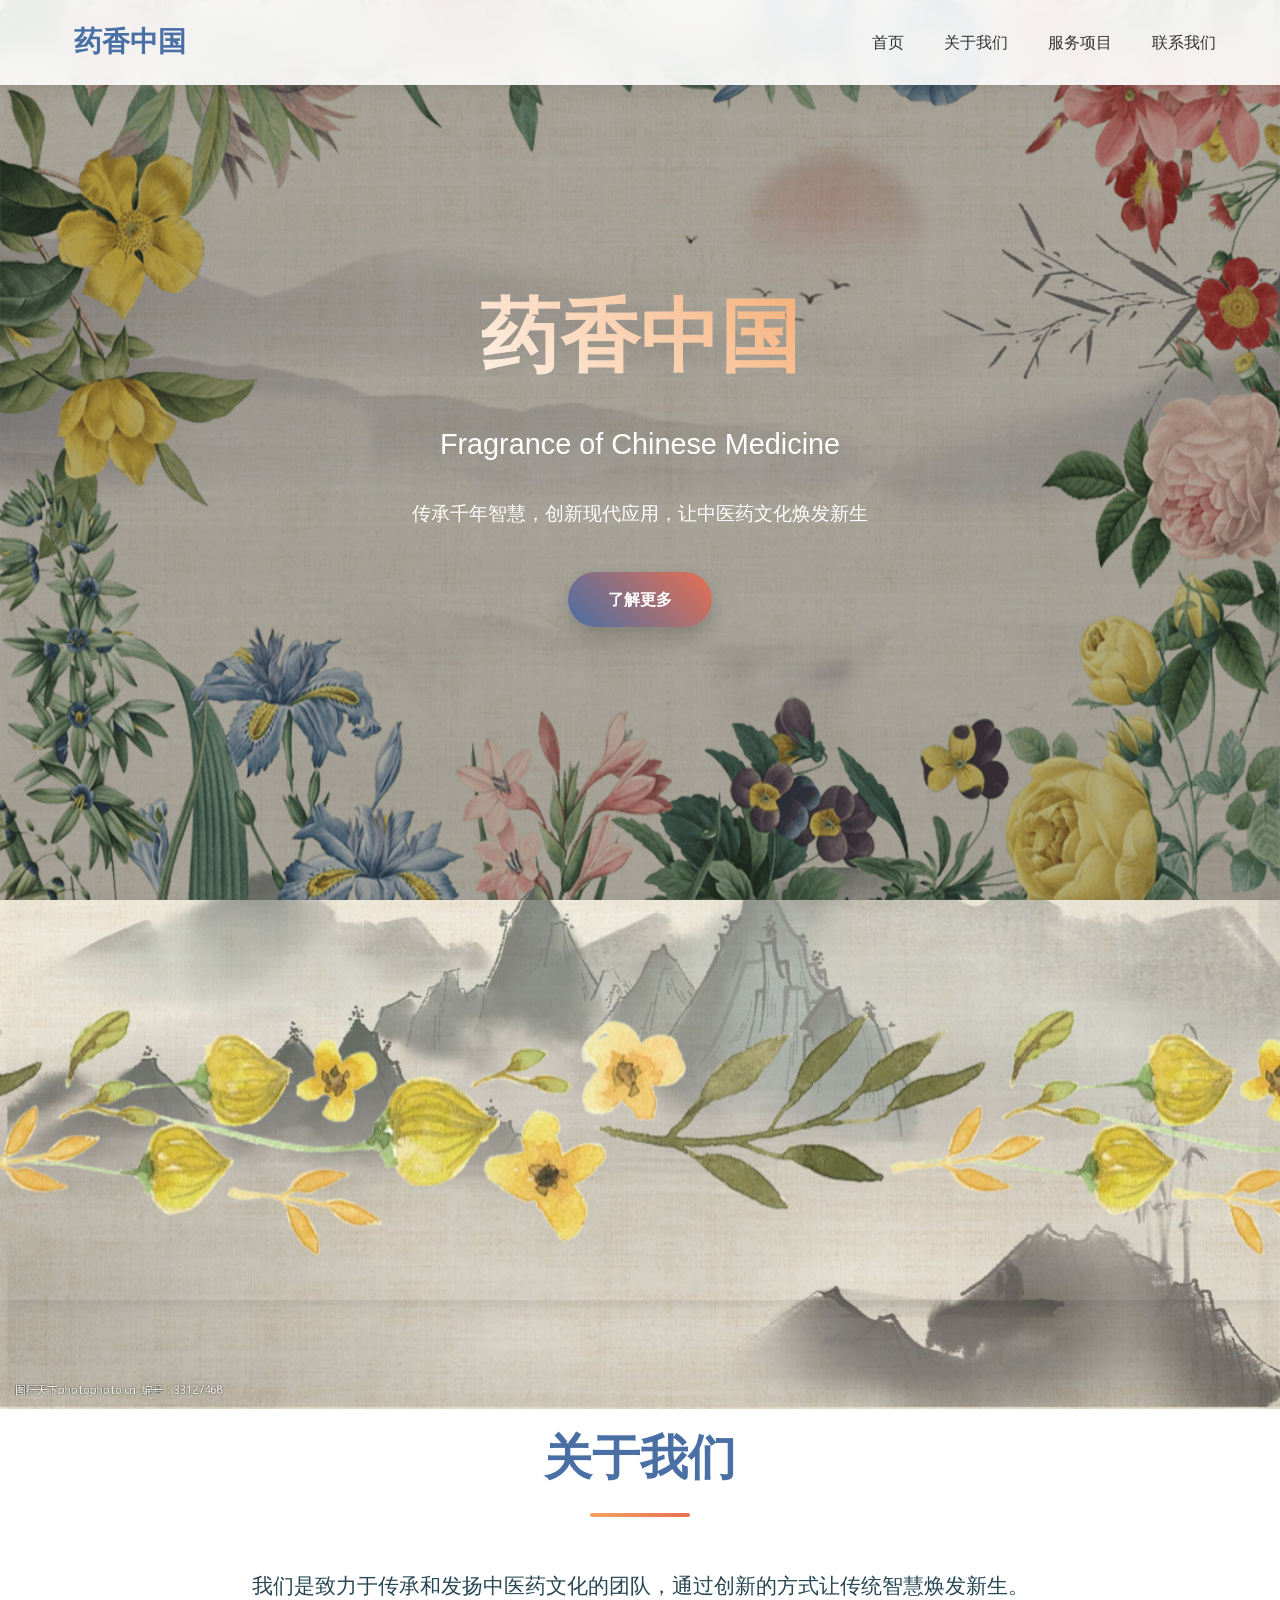
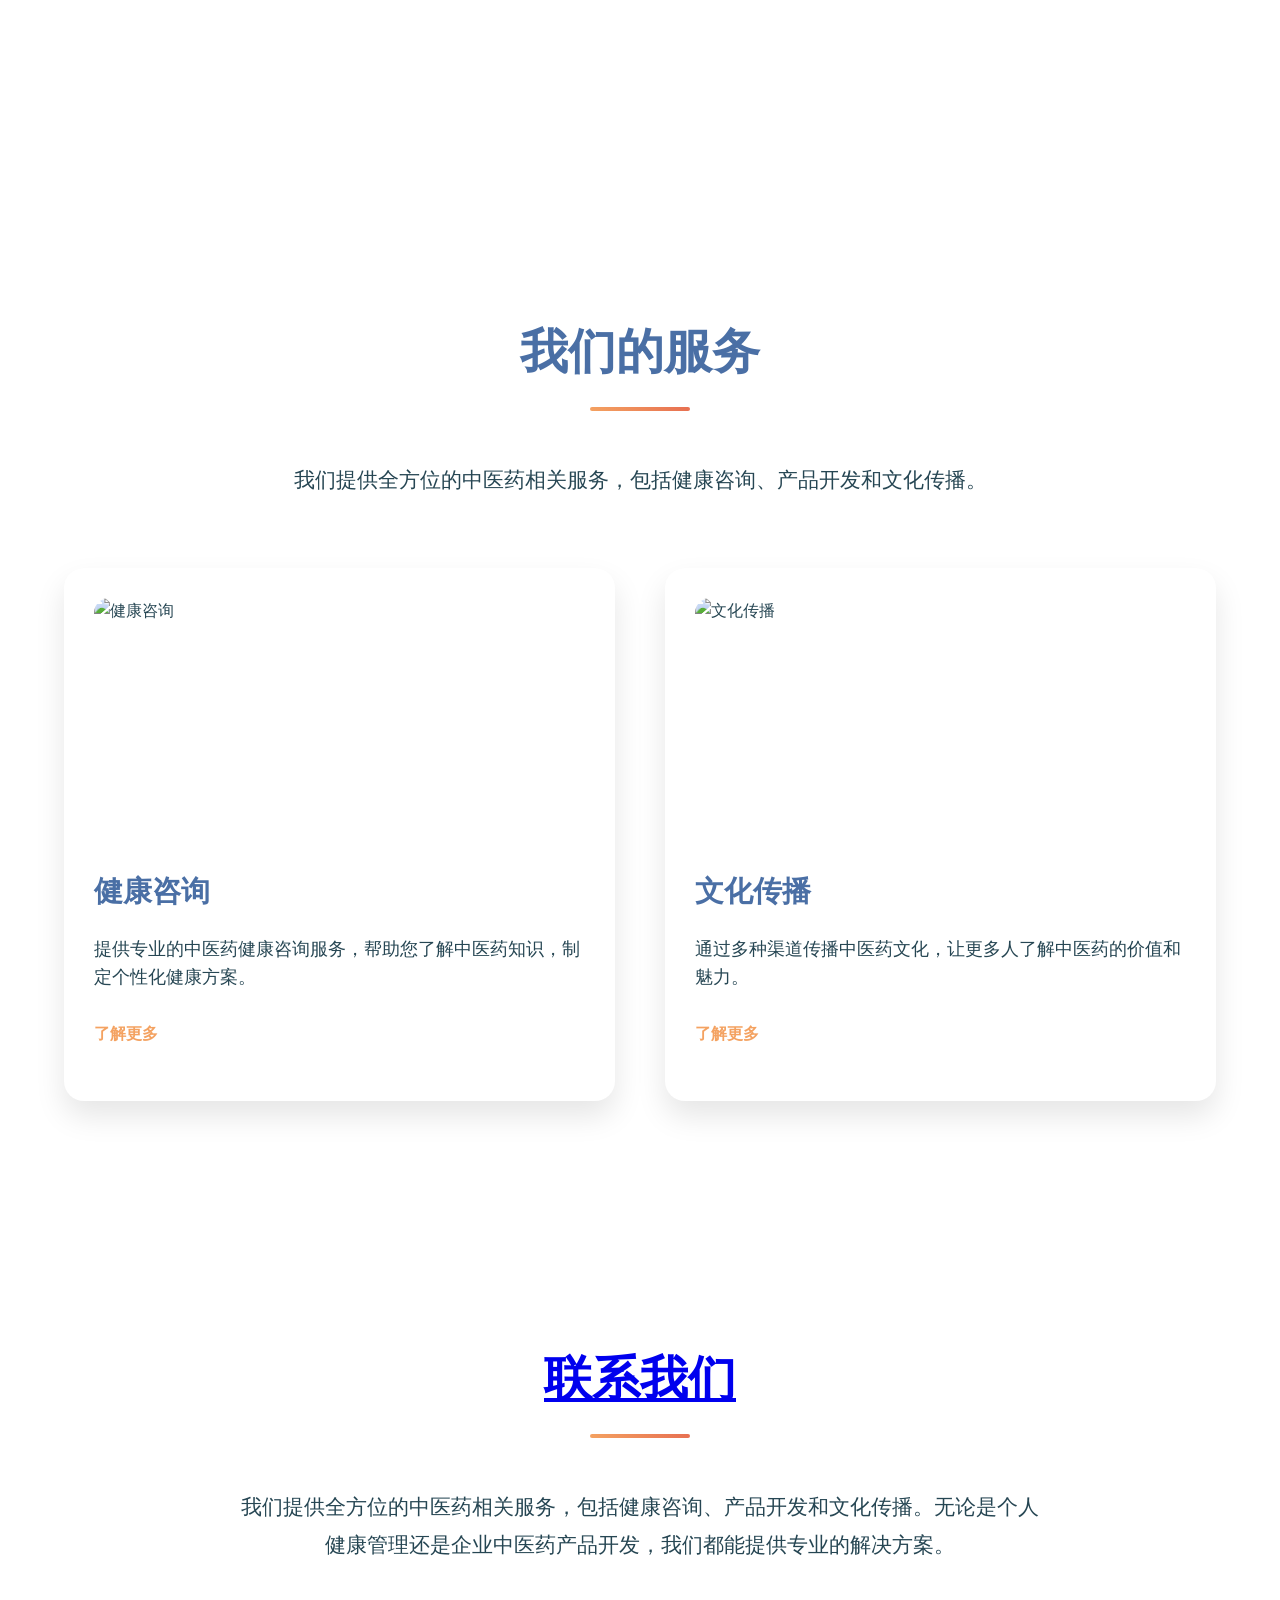
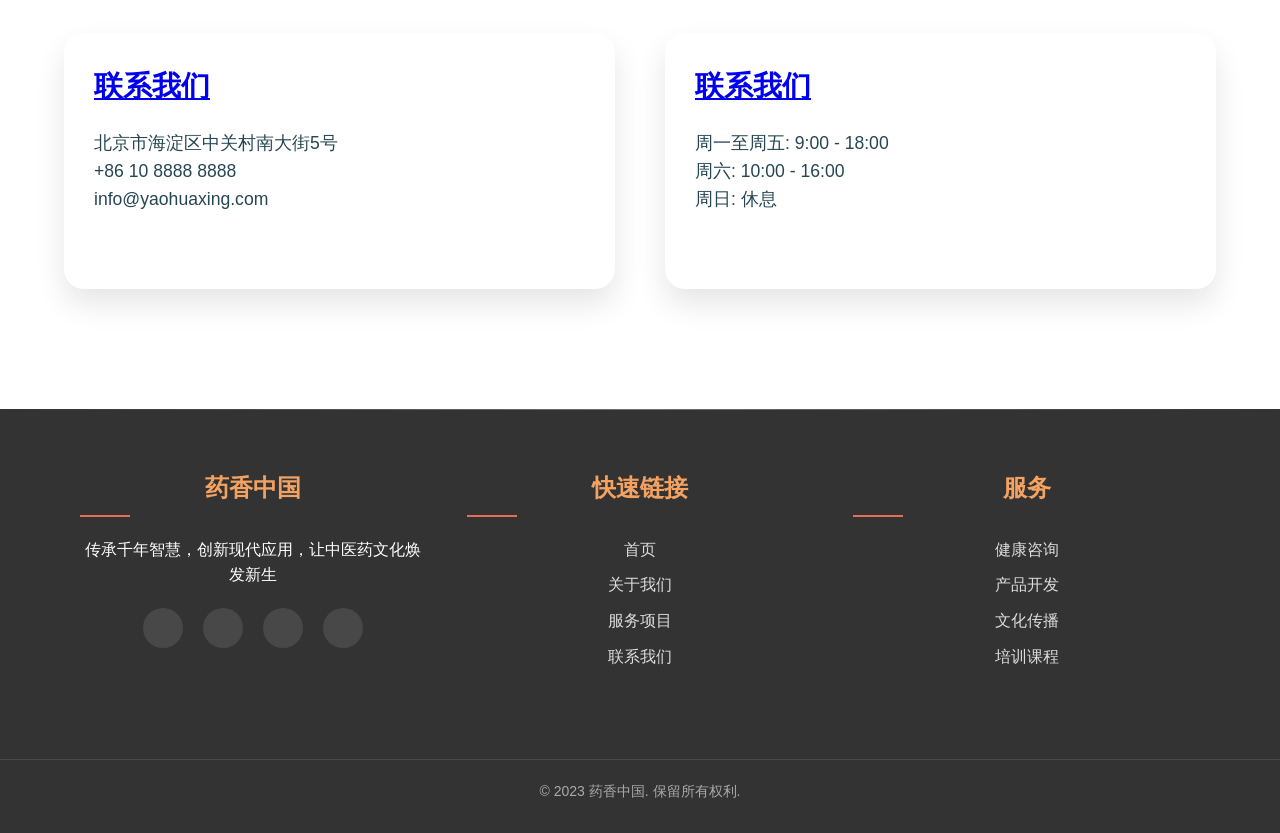
==== index.html @ 55162e81 "Add files via upload" ====
<!DOCTYPE html>
<html lang="en">
<head>
    <meta charset="UTF-8">
    <meta name="viewport" content="width=device-width, initial-scale=1.0">
    <title>药香中国 - Fragrance of Chinese Medicine</title>

    <style>
        :root {
            --primary-color: #4a6fa5;
            --secondary-color: #f4a261;
            --accent-color: #e76f51;
            --text-color: #264653;
            --light-text: #f8f9fa;
            --background-color: #f1faee;
            --transition-speed: 0.3s;
            --shadow-color: rgba(0, 0, 0, 0.1);
        }
        
        * {
            margin: 0;
            padding: 0;
            box-sizing: border-box;
        }
        
        body {
            font-family: 'Noto Sans SC', 'ZCOOL XiaoWei', sans-serif;
            color: var(--text-color);
            line-height: 1.6;
            overflow-x: hidden;
            position: relative;
            background: url('images1/img3/背景2.jpg') no-repeat center center fixed;
            background-size: cover;
        }
        
        /* 滚动条样式 */
        ::-webkit-scrollbar {
            width: 10px;
        }
        
        ::-webkit-scrollbar-track {
            background: rgba(255, 255, 255, 0.8);
            border-radius: 10px;
        }
        
        ::-webkit-scrollbar-thumb {
            background: var(--primary-color);
            border-radius: 10px;
            box-shadow: inset 2px 2px 5px rgba(0, 0, 0, 0.1);
        }
        
        ::-webkit-scrollbar-thumb:hover {
            background: #3a5a80;
        }
        
        /* 导航栏 */
        .navbar {
            width: 100%;
            background-color: rgba(255, 255, 255, 0.9);
            backdrop-filter: blur(15px);
            box-shadow: 0 2px 20px var(--shadow-color);
            position: fixed;
            top: 0;
            z-index: 1000;
            transition: all 0.4s ease;
            transform: translateY(0);
        }
        
        .navbar.scrolled {
            background-color: rgba(255, 255, 255, 0.95);
            box-shadow: 0 5px 25px var(--shadow-color);
        }
        
        .container {
            width: 90%;
            max-width: 1400px;
            margin: 0 auto;
        }
        
        .header-content {
            display: flex;
            justify-content: space-between;
            align-items: center;
            padding: 20px 0;
            transition: padding 0.3s ease;
        }
        
        .navbar.scrolled .header-content {
            padding: 15px 0;
        }
        
        .logo {
            font-size: 28px;
            font-weight: bold;
            color: var(--primary-color);
            transition: color 0.3s;
            display: flex;
            align-items: center;
        }
        
        .logo:hover {
            color: var(--accent-color);
        }
        
        .logo i {
            margin-right: 10px;
            font-size: 24px;
        }
        
        nav ul {
            display: flex;
            list-style: none;
        }
        
        nav ul li {
            margin-left: 40px;
            position: relative;
        }
        
        nav ul li a {
            text-decoration: none;
            color: #333;
            font-weight: 500;
            transition: all 0.3s;
            position: relative;
            padding: 5px 0;
        }
        
        nav ul li a::after {
            content: '';
            position: absolute;
            bottom: -2px;
            left: 0;
            width: 0;
            height: 2px;
            background-color: var(--secondary-color);
            transition: width 0.3s ease;
        }
        
        nav ul li a:hover {
            color: var(--accent-color);
        }
        
        nav ul li a:hover::after {
            width: 100%;
        }
        
        /* 英雄区域 */
        .hero-section {
            height: 100vh;
            display: flex;
            flex-direction: column;
            justify-content: center;
            align-items: center;
            position: relative;
            overflow: hidden;
            background: linear-gradient(rgba(0, 0, 0, 0.3), rgba(0, 0, 0, 0.3)), url('images1/img3/花圈1.png');
            background-size: cover;
            background-position: center;
            background-attachment: fixed;
            color: white;
            transition: background-size 0.5s ease;
        }
        
        .hero-content {
            text-align: center;
            z-index: 2;
            max-width: 800px;
            padding: 0 20px;
            transition: transform 0.5s ease;
        }
        
        .hero-title {
            font-size: 5rem;
            font-weight: 700;
            margin-bottom: 20px;
            animation: fadeInUp 1s ease;
            background: linear-gradient(45deg, #ffffff, #f4a261);
            -webkit-background-clip: text;
            background-clip: text;
            color: transparent;
        }
        
        .hero-subtitle {
            font-size: 1.8rem;
            margin-bottom: 30px;
            animation: fadeInUp 1s ease 0.3s forwards;
            opacity: 0;
        }
        
        .hero-description {
            font-size: 1.2rem;
            margin-bottom: 40px;
            animation: fadeInUp 1s ease 0.6s forwards;
            opacity: 0;
            line-height: 1.8;
        }
        
        .hero-btn {
            display: inline-block;
            padding: 15px 40px;
            background: linear-gradient(45deg, var(--primary-color), var(--accent-color));
            color: white;
            text-decoration: none;
            border-radius: 50px;
            font-weight: 600;
            transition: all 0.3s ease;
            box-shadow: 0 10px 20px rgba(0, 0, 0, 0.2);
            animation: fadeInUp 1s ease 0.9s forwards;
            opacity: 0;
        }
        
        .hero-btn:hover {
            transform: translateY(-5px);
            box-shadow: 0 15px 30px rgba(0, 0, 0, 0.3);
        }
        
        .hero-decoration {
            position: absolute;
            width: 100%;
            height: 100%;
            top: 0;
            left: 0;
            z-index: 1;
            overflow: hidden;
        }
        
        /* 滚动图片容器 */
        .scrolling-image-container {
            width: 100%;
            overflow: hidden;
            position: relative;
            height: 400px;
            box-shadow: 0 5px 15px rgba(0, 0, 0, 0.1);
        }
        
        .scrolling-image {
            width: 200%;
            height: 100%;
            display: flex;
            transition: transform 0.5s ease;
        }
        
        .scrolling-image img {
            width: 50%;
            height: 100%;
            object-fit: cover;
        }
        
        /* 内容区域 */
        main {
            padding-top: 100px;
            max-width: 1400px;
            margin: 0 auto;
        }
        
        .content-section {
            padding: 120px 5%;
            position: relative;
            overflow: hidden;
        }
        
        .section-title {
            font-size: 3rem;
            margin-bottom: 50px;
            color: var(--primary-color);
            text-align: center;
            position: relative;
            padding-bottom: 20px;
        }
        
        .section-title::after {
            content: '';
            position: absolute;
            bottom: 0;
            left: 50%;
            transform: translateX(-50%);
            width: 100px;
            height: 4px;
            background: linear-gradient(45deg, var(--secondary-color), var(--accent-color));
            border-radius: 2px;
        }
        
        .section-text {
            text-align: center;
            max-width: 800px;
            margin: 0 auto 70px;
            font-size: 1.3rem;
            color: var(--text-color);
            line-height: 1.8;
        }
        
        /* 特色卡片 */
        .features {
            display: grid;
            grid-template-columns: repeat(auto-fit, minmax(350px, 1fr));
            gap: 50px;
            margin-top: 60px;
        }
        
        .feature-card {
            background: #fff;
            border-radius: 20px;
            overflow: hidden;
            box-shadow: 0 15px 30px rgba(0, 0, 0, 0.1);
            transition: all 0.3s ease;
            position: relative;
            height: 100%;
            display: flex;
            flex-direction: column;
            padding: 30px;
            transform-style: preserve-3d;
            perspective: 1000px;
        }
        
        .feature-card:hover {
            transform: translateY(-20px) rotateY(5deg);
            box-shadow: 0 25px 40px rgba(0, 0, 0, 0.15);
        }
        
        .feature-img {
            width: 100%;
            height: 250px;
            object-fit: contain; /* 确保图片完整显示 */
            transition: transform 0.5s ease;
            border-radius: 15px;
            margin-bottom: 20px;
            animation: float 5s ease-in-out infinite; /* 添加浮动动画 */
        }
        
        .feature-card:hover .feature-img {
            transform: scale(1.08);
        }
        
        .feature-content {
            padding: 0 0 20px 0;
            flex-grow: 1;
            display: flex;
            flex-direction: column;
            z-index: 2;
        }
        
        .feature-title {
            font-size: 1.8rem;
            margin-bottom: 20px;
            color: var(--primary-color);
            transition: color 0.3s;
        }
        
        .feature-card:hover .feature-title {
            color: var(--accent-color);
        }
        
        .feature-text {
            color: var(--text-color);
            margin-bottom: 25px;
            flex-grow: 1;
            font-size: 1.1rem;
            line-height: 1.6;
        }
        
        .feature-link {
            display: inline-block;
            color: var(--secondary-color);
            text-decoration: none;
            font-weight: 600;
            transition: all 0.3s;
            position: relative;
            padding: 5px 0;
        }
        
        .feature-link::after {
            content: '';
            position: absolute;
            bottom: 0;
            left: 0;
            width: 0;
            height: 2px;
            background-color: var(--accent-color);
            transition: width 0.3s;
        }
        
        .feature-link:hover {
            color: var(--accent-color);
        }
        
        .feature-link:hover::after {
            width: 100%;
        }
        
        /* 3D效果 */
        .three-d-container {
            height: 500px;
            width: 100%;
            position: relative;
            overflow: hidden;
        }
        
        /* 页脚 */
        footer {
            background-color: #333;
            color: #fff;
            padding: 60px 0 30px;
            text-align: center;
            position: relative;
        }
        
        footer::before {
            content: '';
            position: absolute;
            top: 0;
            left: 0;
            width: 100%;
            height: 1px;
            background: linear-gradient(90deg, transparent, rgba(255, 255, 255, 0.3), transparent);
        }
        
        .footer-content {
            display: flex;
            flex-wrap: wrap;
            justify-content: space-between;
            max-width: 1200px;
            margin: 0 auto;
            padding: 0 20px;
        }
        
        .footer-column {
            flex: 1;
            min-width: 250px;
            margin-bottom: 40px;
            padding: 0 20px;
        }
        
        .footer-title {
            font-size: 1.5rem;
            margin-bottom: 20px;
            color: var(--secondary-color);
            position: relative;
            padding-bottom: 10px;
        }
        
        .footer-title::after {
            content: '';
            position: absolute;
            bottom: 0;
            left: 0;
            width: 50px;
            height: 2px;
            background-color: var(--accent-color);
        }
        
        .footer-links {
            list-style: none;
        }
        
        .footer-links li {
            margin-bottom: 10px;
        }
        
        .footer-links a {
            color: #ddd;
            text-decoration: none;
            transition: color 0.3s;
        }
        
        .footer-links a:hover {
            color: var(--secondary-color);
        }
        
        .social-links {
            display: flex;
            justify-content: center;
            margin-top: 20px;
        }
        
        .social-links a {
            display: flex;
            align-items: center;
            justify-content: center;
            width: 40px;
            height: 40px;
            border-radius: 50%;
            background-color: rgba(255, 255, 255, 0.1);
            color: white;
            margin: 0 10px;
            transition: all 0.3s ease;
        }
        
        .social-links a:hover {
            background-color: var(--accent-color);
            transform: translateY(-5px);
        }
        
        .copyright {
            font-size: 14px;
            color: #aaa;
            margin-top: 40px;
            padding-top: 20px;
            border-top: 1px solid rgba(255, 255, 255, 0.1);
        }
        
        /* 动画 */
        @keyframes fadeInUp {
            from {
                opacity: 0;
                transform: translateY(30px);
            }
            to {
                opacity: 1;
                transform: translateY(0);
            }
        }
        
        @keyframes float {
            0% {
                transform: translateY(0px);
            }
            50% {
                transform: translateY(-20px);
            }
            100% {
                transform: translateY(0px);
            }
        }
        
        /* 响应式设计 */
        @media (max-width: 1024px) {
            .hero-title {
                font-size: 4rem;
            }
            
            .hero-subtitle {
                font-size: 1.5rem;
            }
            
            .feature-card {
                max-width: 400px;
                margin: 0 auto;
            }
        }
        
        @media (max-width: 768px) {
            .navbar {
                padding: 15px 0;
            }
            
            .header-content {
                flex-direction: column;
                align-items: flex-start;
            }
            
            nav ul {
                margin-top: 20px;
                flex-wrap: wrap;
            }
            
            nav ul li {
                margin-left: 0;
                margin-right: 20px;
                margin-bottom: 10px;
            }
            
            .hero-title {
                font-size: 3rem;
            }
            
            .hero-subtitle {
                font-size: 1.2rem;
            }
            
            .section-title {
                font-size: 2.5rem;
            }
            
            .features {
                grid-template-columns: 1fr;
            }
        }
    </style>
</head>
<body>
    <!-- 导航栏 -->
    <nav class="navbar">
        <div class="container">
            <div class="header-content">
                <div class="logo">
                    <i class="fas fa-leaf"></i>药香中国
                </div>
                <ul>
                    <li><a href="#home">首页</a></li>
                    <li><a href="#about">关于我们</a></li>
                    <li><a href="#services">服务项目</a></li>
                    <li><a href="#contact">联系我们</a></li>
                </ul>
            </div>
        </div>
    </nav>
    
    <!-- 英雄区域 -->
    <section class="hero-section" id="home">
        <div class="hero-decoration"></div>
        <div class="hero-content">
            <h1 class="hero-title">药香中国</h1>
            <p class="hero-subtitle">Fragrance of Chinese Medicine</p>
            <p class="hero-description">传承千年智慧，创新现代应用，让中医药文化焕发新生</p>
            <a href="#about" class="hero-btn">了解更多</a>
        </div>
    </section>
    
    <!-- 滚动图片容器 -->
    <div class="scrolling-image-container">
        <div class="scrolling-image">
            <img src="images1/img3/横.png" alt="Scrolling Image">
            <img src="images1/img3/横.png" alt="Scrolling Image">
        </div>
    </div>
    
    <!-- 关于我们 -->
    <section class="content-section" id="about">
        <h2 class="section-title">关于我们</h2>
        <p class="section-text">我们是致力于传承和发扬中医药文化的团队，通过创新的方式让传统智慧焕发新生。</p>
    </section>
    
    <!-- 服务项目 -->
    <section class="content-section" id="services">
        <h2 class="section-title">我们的服务</h2>
        <p class="section-text">我们提供全方位的中医药相关服务，包括健康咨询、产品开发和文化传播。</p>
        
        <div class="features">
            <div class="feature-card">
                <img src="images1/img3/illustration1.png" alt="健康咨询" class="feature-img">
                <div class="feature-content">
                    <h3 class="feature-title">健康咨询</h3>
                    <p class="feature-text">提供专业的中医药健康咨询服务，帮助您了解中医药知识，制定个性化健康方案。</p>
                    <a href="#" class="feature-link">了解更多 <i class="fas fa-arrow-right"></i></a>
                </div>
            </div>
            
            <div class="feature-card">
                <img src="images1/img3/illustration1.png" alt="文化传播" class="feature-img">
                <div class="feature-content">
                    <h3 class="feature-title">文化传播</h3>
                    <p class="feature-text">通过多种渠道传播中医药文化，让更多人了解中医药的价值和魅力。</p>
                    <a href="#" class="feature-link">了解更多 <i class="fas fa-arrow-right"></i></a>
                </div>
            </div>
        </div>
    </section>
    
    <!-- 联系我们 -->
    <section class="content-section" id="contact">
        <h2 class="section-title" ><a href="aaa.html">联系我们</a></h2>
        <p class="section-text">我们提供全方位的中医药相关服务，包括健康咨询、产品开发和文化传播。无论是个人健康管理还是企业中医药产品开发，我们都能提供专业的解决方案。</p>
        
        <div class="features">
            <div class="feature-card">
                <div class="feature-content">
                    <h3 class="feature-title"><a href="aaa.html">联系我们</a></h3>
                    <p class="feature-text">
                        <i class="fas fa-map-marker-alt"></i> 北京市海淀区中关村南大街5号<br>
                        <i class="fas fa-phone"></i> +86 10 8888 8888<br>
                        <i class="fas fa-envelope"></i> info@yaohuaxing.com
                    </p>
                </div>
            </div>
            
            <div class="feature-card">
                <div class="feature-content">
                    <h3 class="feature-title"><a href="医书.html">联系我们</a></h3>
                    <p class="feature-text">
                        周一至周五: 9:00 - 18:00<br>
                        周六: 10:00 - 16:00<br>
                        周日: 休息
                    </p>
                </div>
            </div>
        </div>
    </section>
    
    <!-- 页脚 -->
    <footer>
        <div class="footer-content">
            <div class="footer-column">
                <h3 class="footer-title">药香中国</h3>
                <p>传承千年智慧，创新现代应用，让中医药文化焕发新生</p>
                <div class="social-links">
                    <a href="#"><i class="fab fa-weixin"></i></a>
                    <a href="#"><i class="fab fa-weibo"></i></a>
                    <a href="#"><i class="fab fa-youtube"></i></a>
                    <a href="#"><i class="fab fa-instagram"></i></a>
                </div>
            </div>
            
            <div class="footer-column">
                <h3 class="footer-title">快速链接</h3>
                <ul class="footer-links">
                    <li><a href="#home">首页</a></li>
                    <li><a href="#about">关于我们</a></li>
                    <li><a href="#services">服务项目</a></li>
                    <li><a href="#contact">联系我们</a></li>
                </ul>
            </div>
            
            <div class="footer-column">
                <h3 class="footer-title">服务</h3>
                <ul class="footer-links">
                    <li><a href="#">健康咨询</a></li>
                    <li><a href="#">产品开发</a></li>
                    <li><a href="#">文化传播</a></li>
                    <li><a href="#">培训课程</a></li>
                </ul>
            </div>
        </div>
        
        <p class="copyright">© 2023 药香中国. 保留所有权利.</p>
    </footer>
    
    <script>
        // 导航栏滚动效果
        window.addEventListener('scroll', function() {
            const navbar = document.querySelector('.navbar');
            if (window.scrollY > 50) {
                navbar.classList.add('scrolled');
            } else {
                navbar.classList.remove('scrolled');
            }
            
            // 英雄区域图片缓慢放大效果
            const heroSection = document.querySelector('.hero-section');
            const scrollPosition = window.scrollY;
            const maxScale = 1.5; // 最大缩放比例
            const scaleValue = 1 + (scrollPosition / 1000) * (maxScale - 1); // 根据滚动位置计算缩放比例
            heroSection.style.backgroundSize = `${scaleValue * 100}% ${scaleValue * 100}%`; // 设置背景图片缩放
        });
        
        // 滚动图片效果
        const scrollingImage = document.querySelector('.scrolling-image');
        window.addEventListener('scroll', function() {
            const scrollPosition = window.scrollY;
            const scrollPercentage = scrollPosition / (document.body.scrollHeight - window.innerHeight);
            const translateX = (scrollPercentage * 100) % 100;
            scrollingImage.style.transform = `translateX(${-translateX}%)`;
        });
        
        // 3D效果
        const scene = new THREE.Scene();
        const camera = new THREE.PerspectiveCamera(75, window.innerWidth / window.innerHeight, 0.1, 1000);
        const renderer = new THREE.WebGLRenderer({ antialias: true, alpha: true });
        
        renderer.setSize(window.innerWidth, 500);
        document.getElementById('three-d-render').appendChild(renderer.domElement);
        
        const geometry = new THREE.TorusKnotGeometry(1, 0.4, 64, 16);
        const material = new THREE.MeshPhongMaterial({ 
            color: 0xf4a261,
            transparent: true,
            opacity: 0.8,
            shininess: 100,
            specular: 0xffffff
        });
        
        const mesh = new THREE.Mesh(geometry, material);
        scene.add(mesh);
        
        camera.position.z = 5;
        
        const light = new THREE.DirectionalLight(0xffffff, 1);
        light.position.set(5, 3, 5);
        scene.add(light);
        
        const light2 = new THREE.DirectionalLight(0xffffff, 0.5);
        light2.position.set(-5, -3, -5);
        scene.add(light2);
        
        const ambientLight = new THREE.AmbientLight(0x404040);
        scene.add(ambientLight);
        
        function animate() {
            requestAnimationFrame(animate);
            mesh.rotation.x += 0.01;
            mesh.rotation.y += 0.01;
            renderer.render(scene, camera);
        }
        
        animate();
        
        // 响应式调整
        window.addEventListener('resize', function() {
            camera.aspect = window.innerWidth / 500;
            camera.updateProjectionMatrix();
            renderer.setSize(window.innerWidth, 500);
        });
        
        // 平滑滚动
        document.querySelectorAll('a[href^="#"]').forEach(anchor => {
            anchor.addEventListener('click', function (e) {
                e.preventDefault();
                
                document.querySelector(this.getAttribute('href')).scrollIntoView({
                    behavior: 'smooth'
                });
            });
        });
    </script>
</body>
</html>
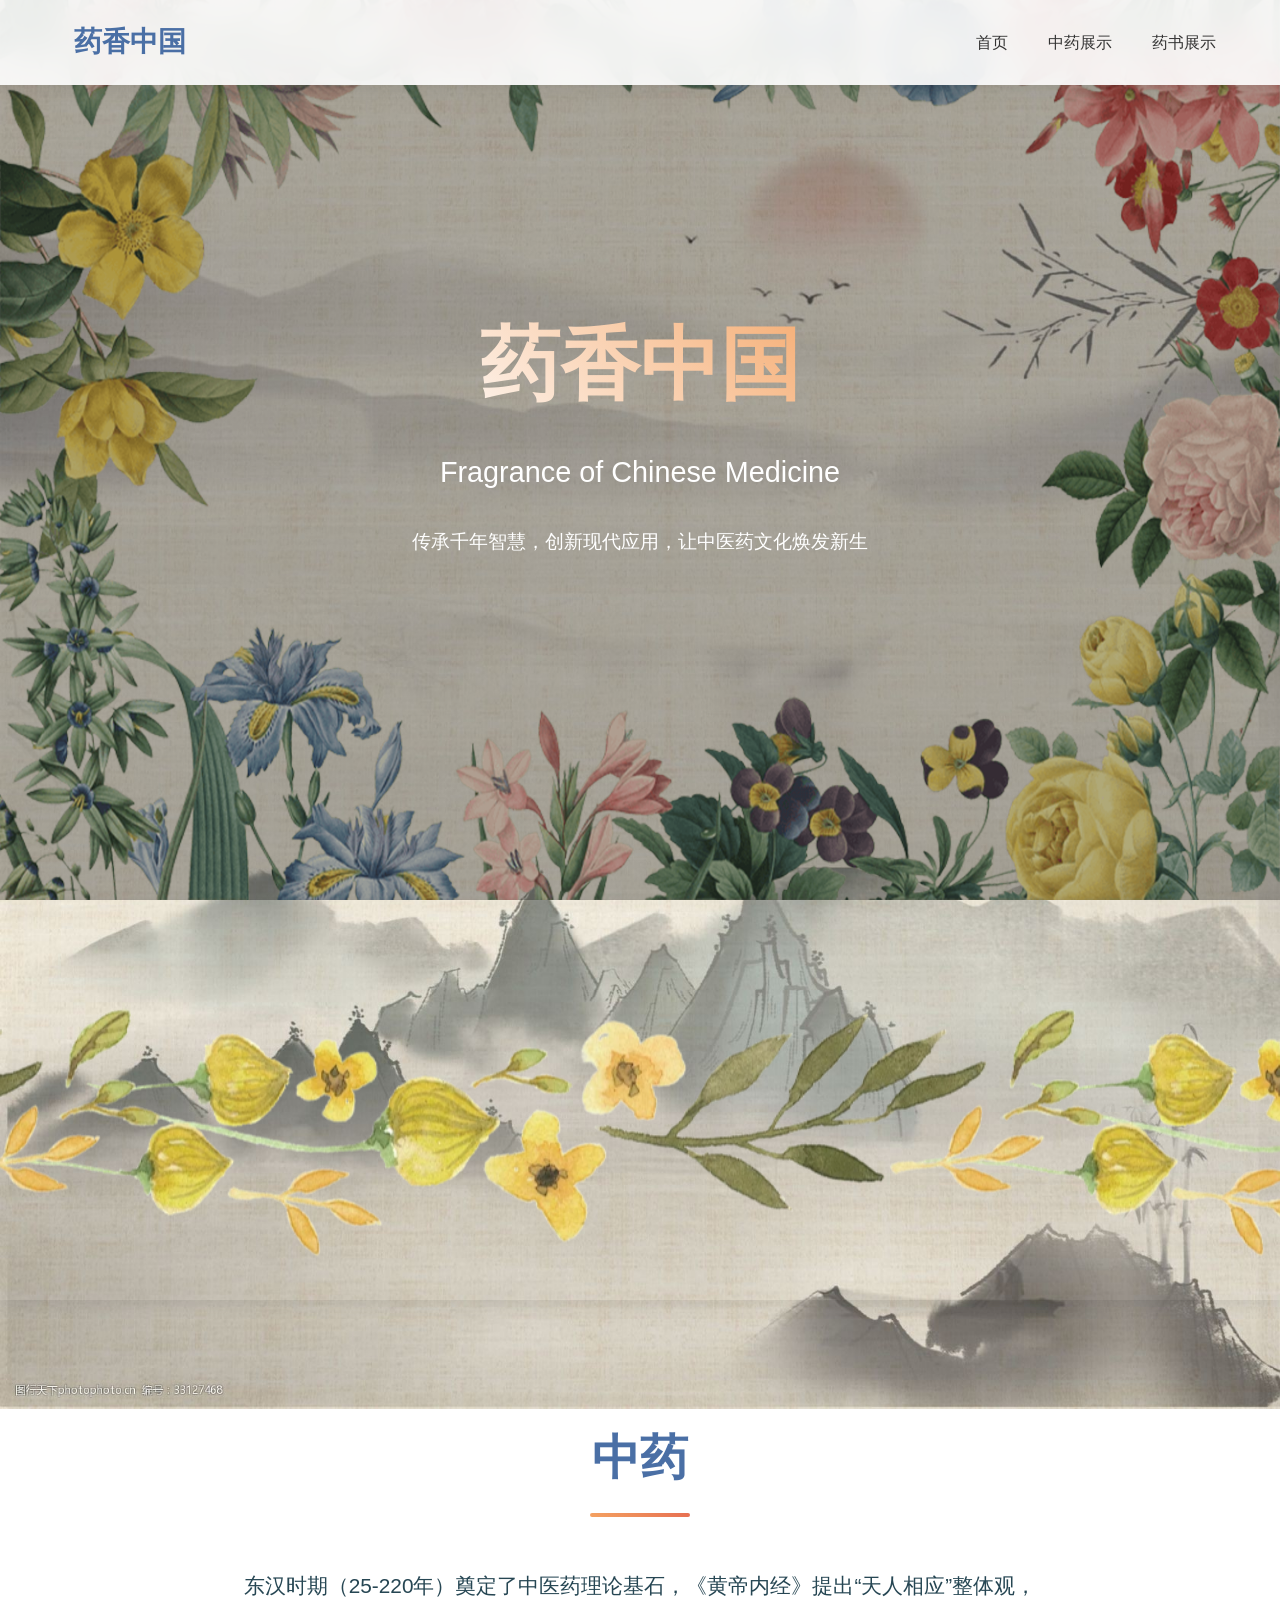
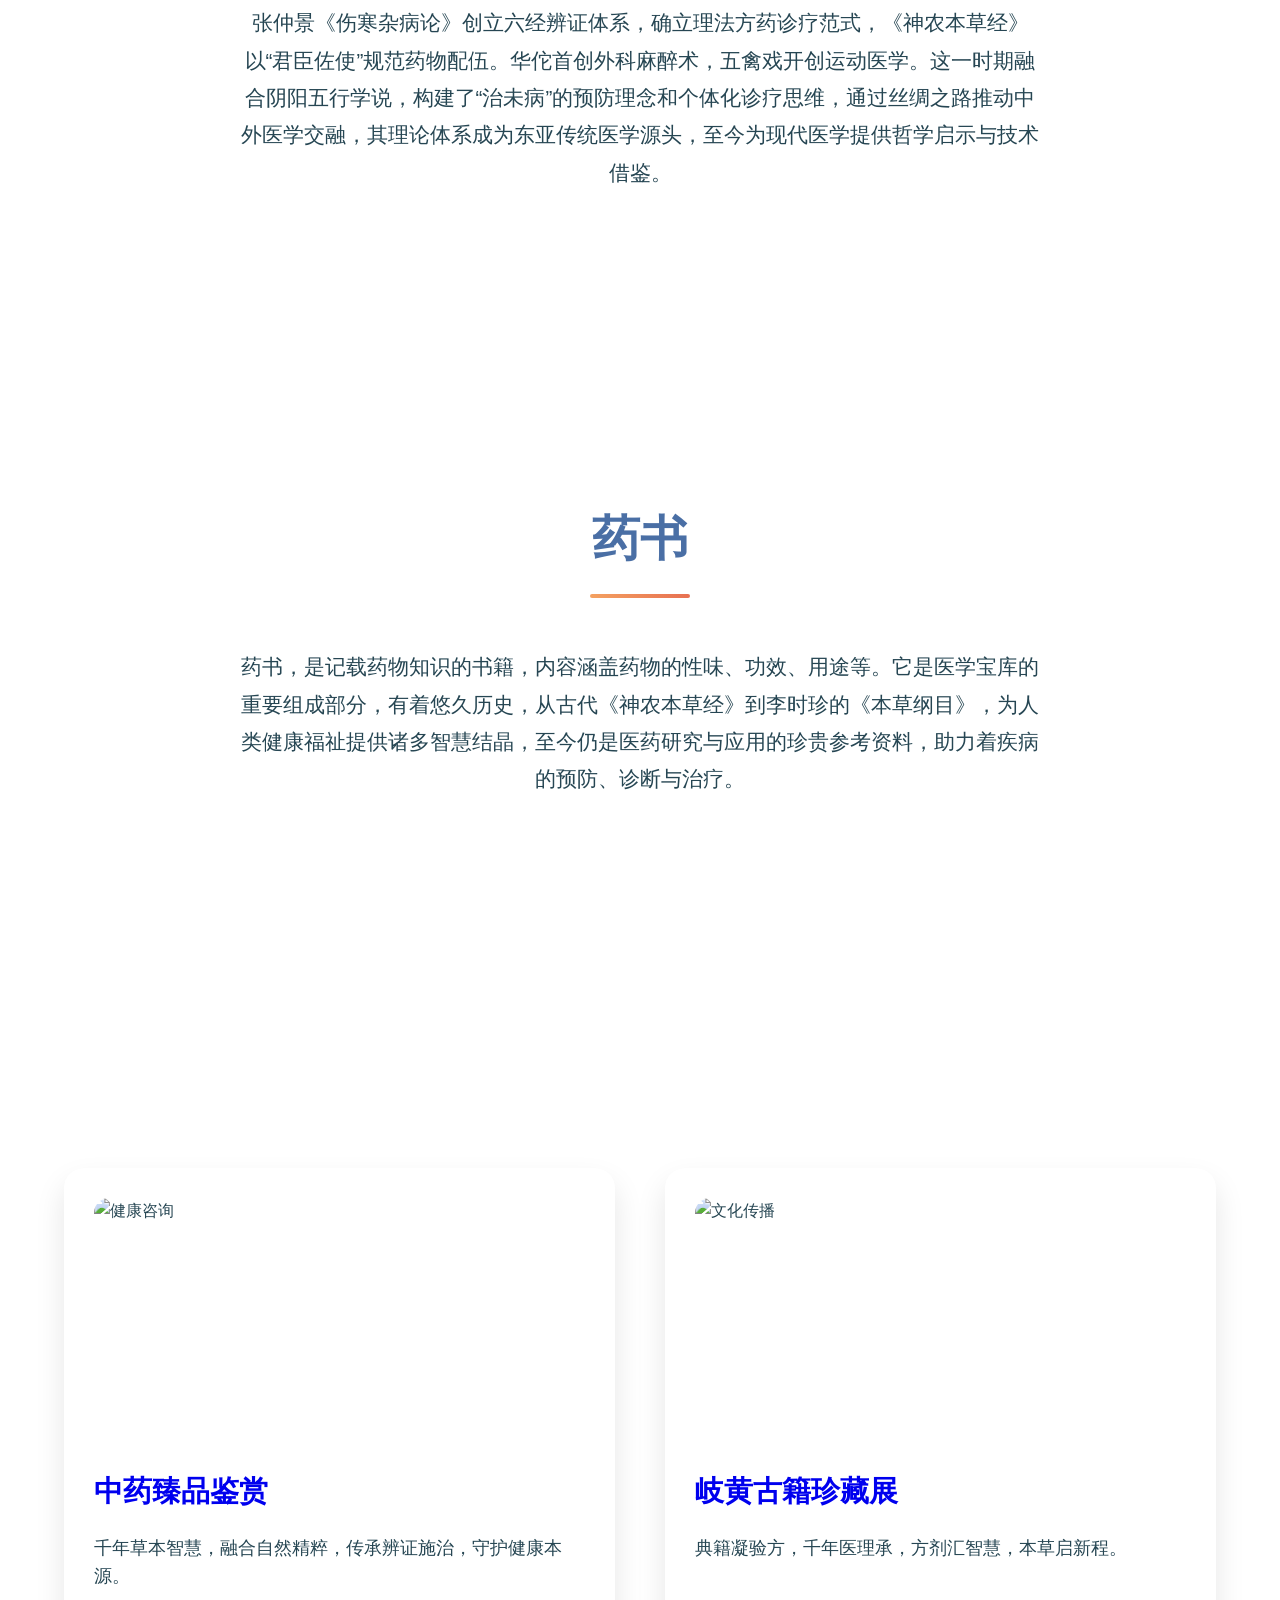
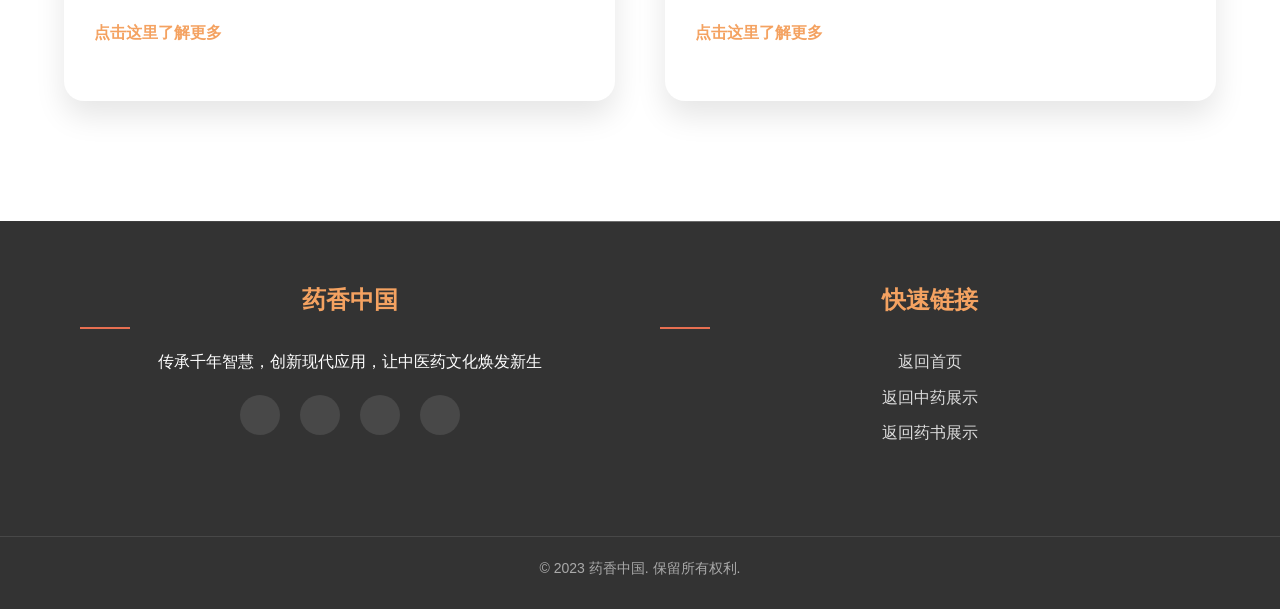
==== commit 85255fe7: "Update index.html" ====
--- a/index.html
+++ b/index.html
@@ -346,6 +346,11 @@
             color: var(--primary-color);
             transition: color 0.3s;
         }
+
+
+        a{
+            text-decoration: none;
+        }
         
         .feature-card:hover .feature-title {
             color: var(--accent-color);
@@ -587,10 +592,9 @@
                     <i class="fas fa-leaf"></i>药香中国
                 </div>
                 <ul>
-                    <li><a href="#home">首页</a></li>
-                    <li><a href="#about">关于我们</a></li>
-                    <li><a href="#services">服务项目</a></li>
-                    <li><a href="#contact">联系我们</a></li>
+                    <li><a href="index.html">首页</a></li>
+                    <li><a href="aaa.html">中药展示</a></li>
+                    <li><a href="医书.html">药书展示</a></li>
                 </ul>
             </div>
         </div>
@@ -603,7 +607,6 @@
             <h1 class="hero-title">药香中国</h1>
             <p class="hero-subtitle">Fragrance of Chinese Medicine</p>
             <p class="hero-description">传承千年智慧，创新现代应用，让中医药文化焕发新生</p>
-            <a href="#about" class="hero-btn">了解更多</a>
         </div>
     </section>
     
@@ -617,65 +620,40 @@
     
     <!-- 关于我们 -->
     <section class="content-section" id="about">
-        <h2 class="section-title">关于我们</h2>
-        <p class="section-text">我们是致力于传承和发扬中医药文化的团队，通过创新的方式让传统智慧焕发新生。</p>
+        <h2 class="section-title">中药</h2>
+        <p class="section-text">东汉时期（25-220年）奠定了中医药理论基石，《黄帝内经》提出“天人相应”整体观，张仲景《伤寒杂病论》创立六经辨证体系，确立理法方药诊疗范式，《神农本草经》以“君臣佐使”规范药物配伍。华佗首创外科麻醉术，五禽戏开创运动医学。这一时期融合阴阳五行学说，构建了“治未病”的预防理念和个体化诊疗思维，通过丝绸之路推动中外医学交融，其理论体系成为东亚传统医学源头，至今为现代医学提供哲学启示与技术借鉴。</p>
     </section>
     
+    <section class="content-section" id="about">
+        <h2 class="section-title">药书</h2>
+        <p class="section-text">药书，是记载药物知识的书籍，内容涵盖药物的性味、功效、用途等。它是医学宝库的重要组成部分，有着悠久历史，从古代《神农本草经》到李时珍的《本草纲目》，为人类健康福祉提供诸多智慧结晶，至今仍是医药研究与应用的珍贵参考资料，助力着疾病的预防、诊断与治疗。</p>
+    </section>
+
     <!-- 服务项目 -->
     <section class="content-section" id="services">
-        <h2 class="section-title">我们的服务</h2>
-        <p class="section-text">我们提供全方位的中医药相关服务，包括健康咨询、产品开发和文化传播。</p>
         
         <div class="features">
             <div class="feature-card">
                 <img src="images1/img3/illustration1.png" alt="健康咨询" class="feature-img">
                 <div class="feature-content">
-                    <h3 class="feature-title">健康咨询</h3>
-                    <p class="feature-text">提供专业的中医药健康咨询服务，帮助您了解中医药知识，制定个性化健康方案。</p>
-                    <a href="#" class="feature-link">了解更多 <i class="fas fa-arrow-right"></i></a>
+                    <h3 class="feature-title"><a href="aaa.html">中药臻品鉴赏</a></h3>
+                    <p class="feature-text">千年草本智慧，融合自然精粹，传承辨证施治，守护健康本源。</p>
+                    <a href="aaa.html" class="feature-link">点击这里了解更多 <i class="fas fa-arrow-right"></i></a>
                 </div>
             </div>
             
             <div class="feature-card">
+                
                 <img src="images1/img3/illustration1.png" alt="文化传播" class="feature-img">
                 <div class="feature-content">
-                    <h3 class="feature-title">文化传播</h3>
-                    <p class="feature-text">通过多种渠道传播中医药文化，让更多人了解中医药的价值和魅力。</p>
-                    <a href="#" class="feature-link">了解更多 <i class="fas fa-arrow-right"></i></a>
+                    <h3 class="feature-title"><a href="医书.html">岐黄古籍珍藏展</a></h3>
+                    <p class="feature-text">典籍凝验方，千年医理承，方剂汇智慧，本草启新程。</p>
+                    <a href="医书.html" class="feature-link">点击这里了解更多 <i class="fas fa-arrow-right"></i></a>
                 </div>
             </div>
         </div>
     </section>
     
-    <!-- 联系我们 -->
-    <section class="content-section" id="contact">
-        <h2 class="section-title" ><a href="aaa.html">联系我们</a></h2>
-        <p class="section-text">我们提供全方位的中医药相关服务，包括健康咨询、产品开发和文化传播。无论是个人健康管理还是企业中医药产品开发，我们都能提供专业的解决方案。</p>
-        
-        <div class="features">
-            <div class="feature-card">
-                <div class="feature-content">
-                    <h3 class="feature-title"><a href="aaa.html">联系我们</a></h3>
-                    <p class="feature-text">
-                        <i class="fas fa-map-marker-alt"></i> 北京市海淀区中关村南大街5号<br>
-                        <i class="fas fa-phone"></i> +86 10 8888 8888<br>
-                        <i class="fas fa-envelope"></i> info@yaohuaxing.com
-                    </p>
-                </div>
-            </div>
-            
-            <div class="feature-card">
-                <div class="feature-content">
-                    <h3 class="feature-title"><a href="医书.html">联系我们</a></h3>
-                    <p class="feature-text">
-                        周一至周五: 9:00 - 18:00<br>
-                        周六: 10:00 - 16:00<br>
-                        周日: 休息
-                    </p>
-                </div>
-            </div>
-        </div>
-    </section>
     
     <!-- 页脚 -->
     <footer>
@@ -694,22 +672,12 @@
             <div class="footer-column">
                 <h3 class="footer-title">快速链接</h3>
                 <ul class="footer-links">
-                    <li><a href="#home">首页</a></li>
-                    <li><a href="#about">关于我们</a></li>
-                    <li><a href="#services">服务项目</a></li>
-                    <li><a href="#contact">联系我们</a></li>
+                    <li><a href="index.html">返回首页</a></li>
+                    <li><a href="aaa.html">返回中药展示</a></li>
+                    <li><a href="医书.html">返回药书展示</a></li>
                 </ul>
             </div>
             
-            <div class="footer-column">
-                <h3 class="footer-title">服务</h3>
-                <ul class="footer-links">
-                    <li><a href="#">健康咨询</a></li>
-                    <li><a href="#">产品开发</a></li>
-                    <li><a href="#">文化传播</a></li>
-                    <li><a href="#">培训课程</a></li>
-                </ul>
-            </div>
         </div>
         
         <p class="copyright">© 2023 药香中国. 保留所有权利.</p>
@@ -803,4 +771,4 @@
         });
     </script>
 </body>
-</html>+</html>
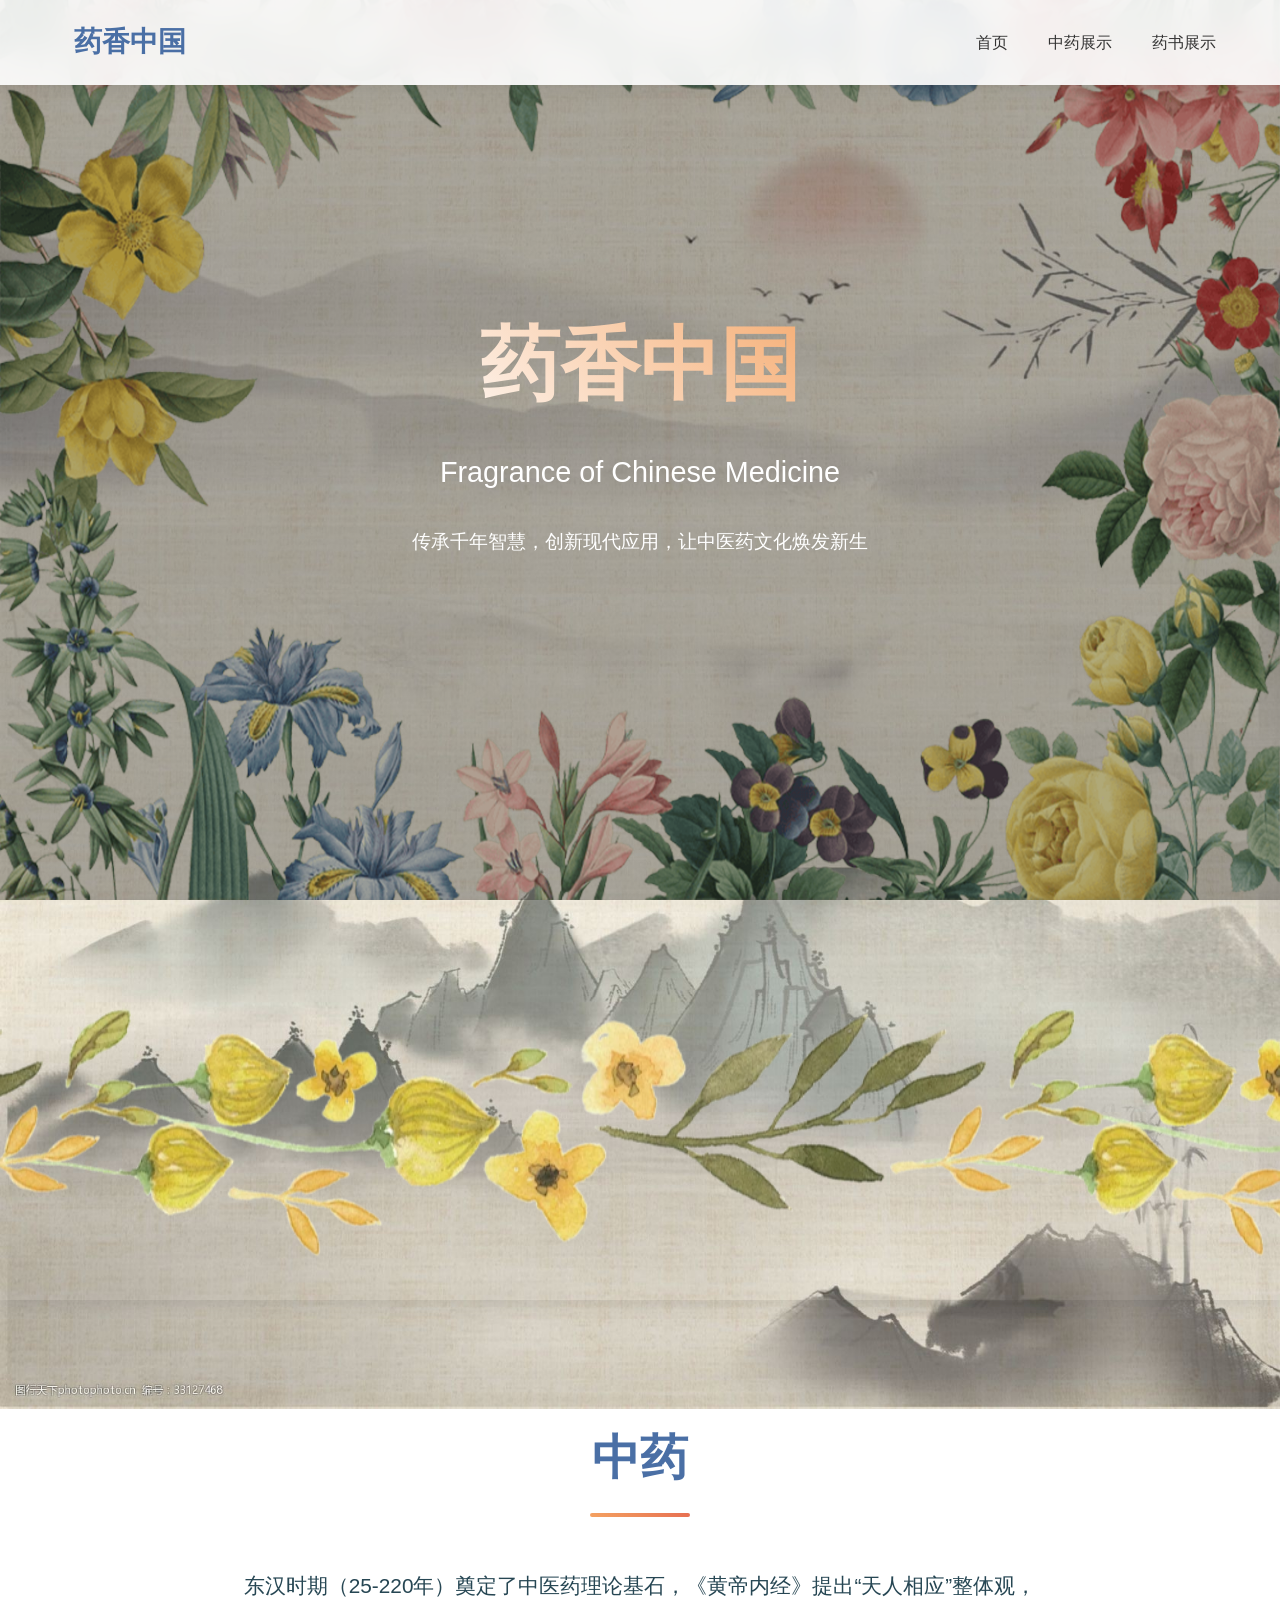
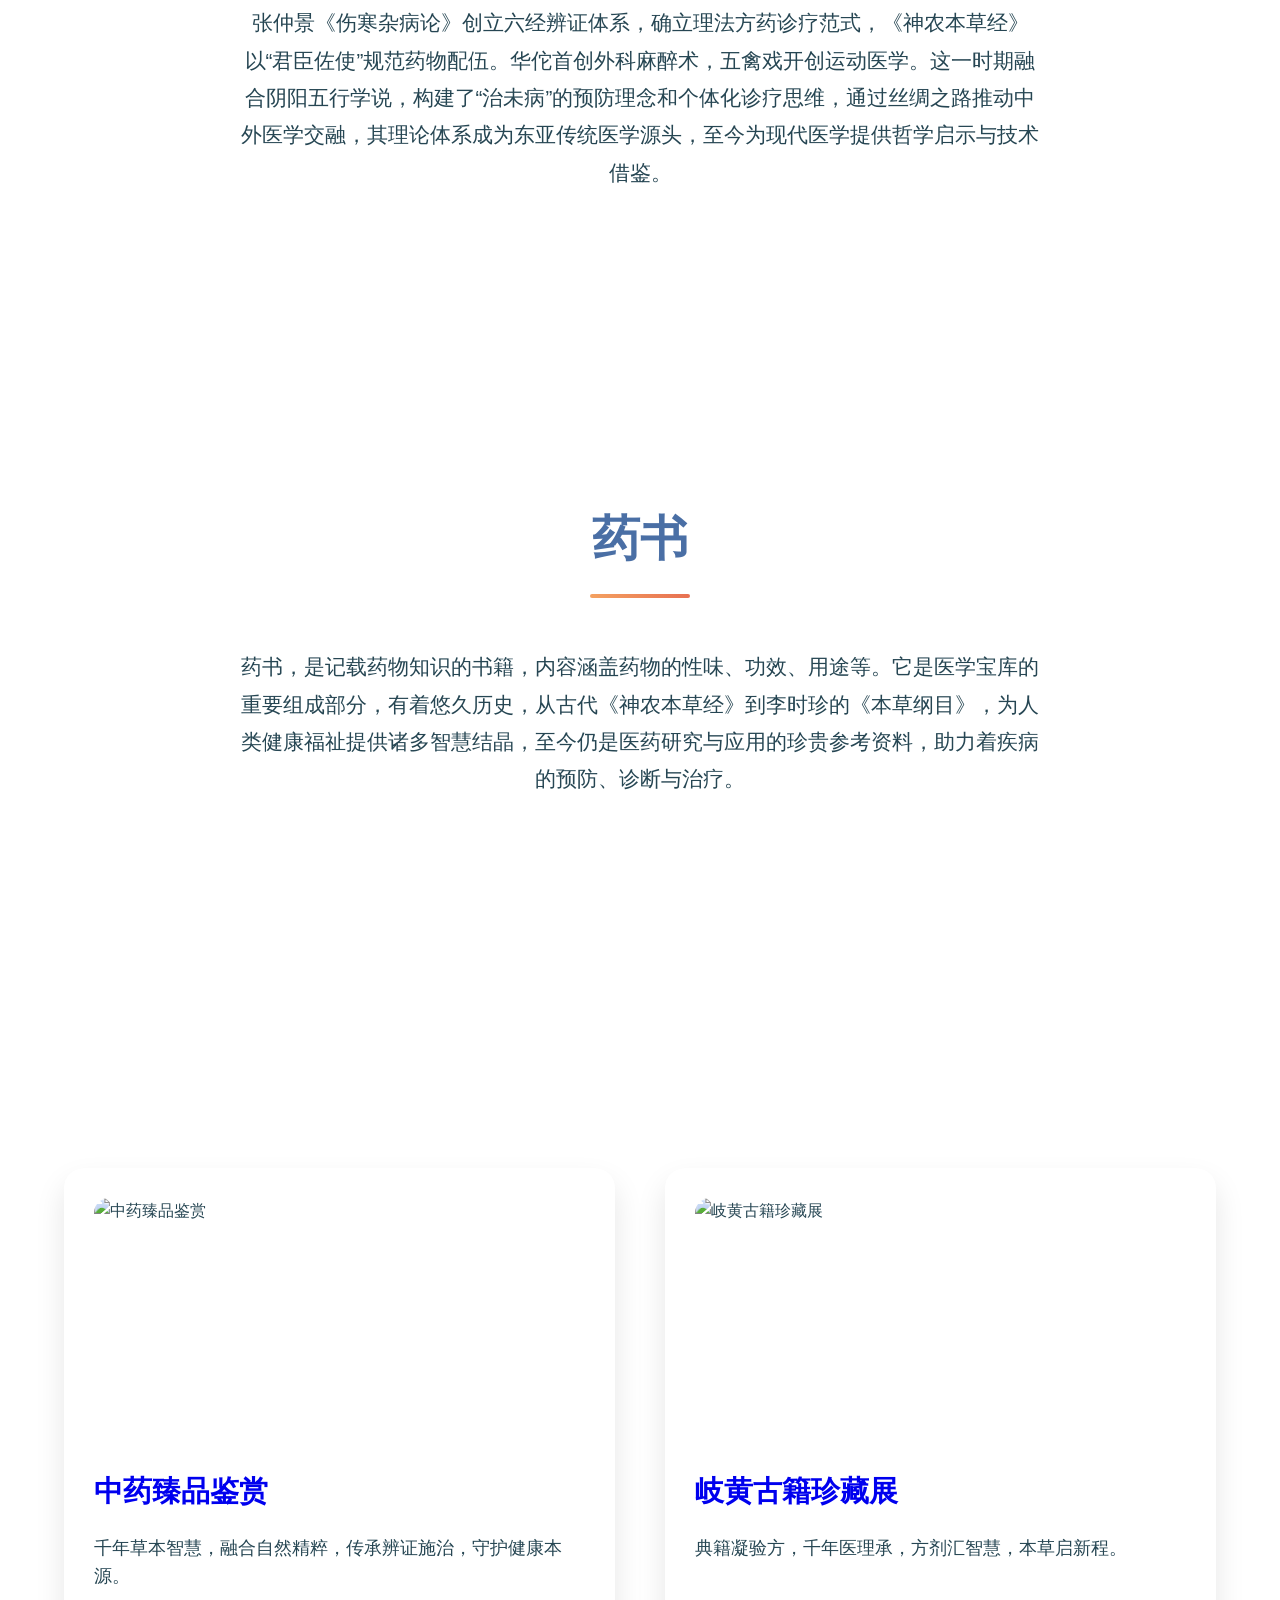
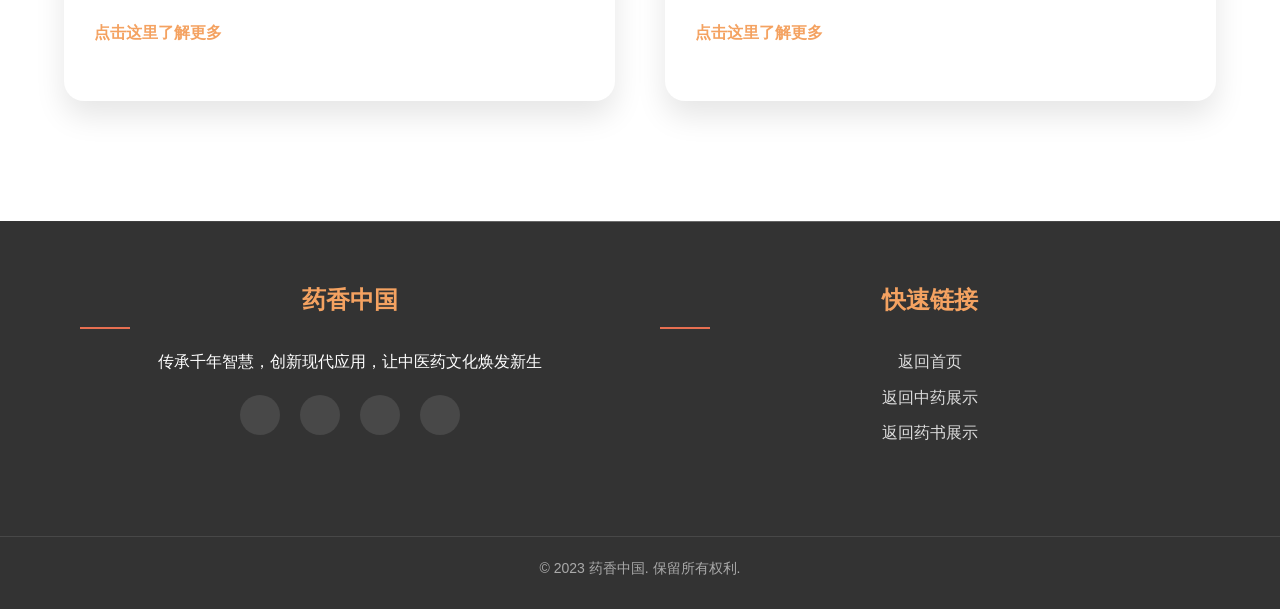
==== commit cab806c1: "Update index.html" ====
--- a/index.html
+++ b/index.html
@@ -634,7 +634,7 @@
         
         <div class="features">
             <div class="feature-card">
-                <img src="images1/img3/illustration1.png" alt="健康咨询" class="feature-img">
+                <img src="images1/img3/illustration1.png" alt="中药臻品鉴赏" class="feature-img">
                 <div class="feature-content">
                     <h3 class="feature-title"><a href="aaa.html">中药臻品鉴赏</a></h3>
                     <p class="feature-text">千年草本智慧，融合自然精粹，传承辨证施治，守护健康本源。</p>
@@ -644,7 +644,7 @@
             
             <div class="feature-card">
                 
-                <img src="images1/img3/illustration1.png" alt="文化传播" class="feature-img">
+                <img src="images1/img3/illustration1.png" alt="岐黄古籍珍藏展" class="feature-img">
                 <div class="feature-content">
                     <h3 class="feature-title"><a href="医书.html">岐黄古籍珍藏展</a></h3>
                     <p class="feature-text">典籍凝验方，千年医理承，方剂汇智慧，本草启新程。</p>
